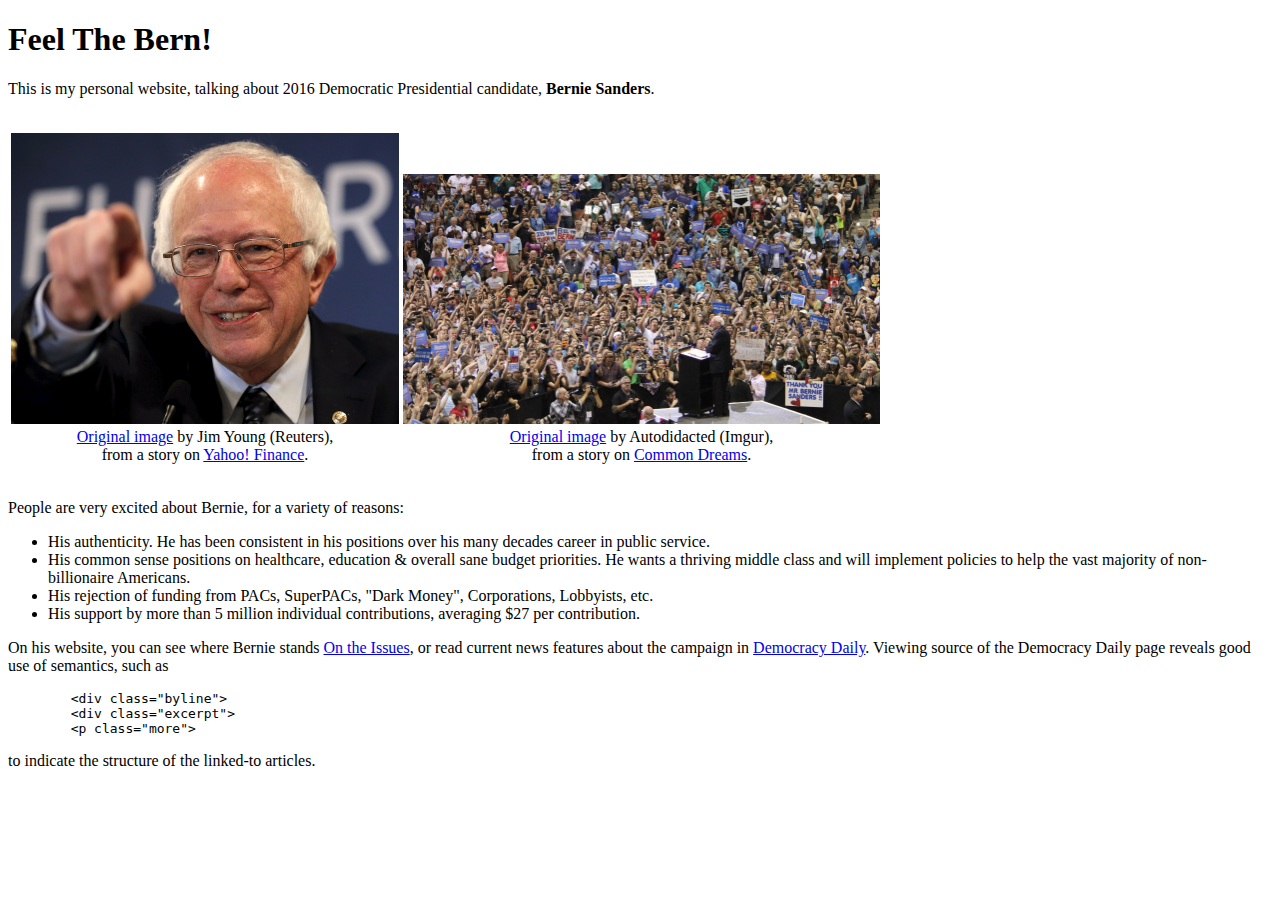
==== index.html @ 27aa710e "Add all changes & complete challenge" ====
<!DOCTYPE html>
<html>
<head>
	<title>Feel The Bern!</title>
</head>
<body>
	<h1>Feel The Bern!</h1>
	<article>
		<p>This is my personal website, talking about 2016 Democratic Presidential candidate, <b>Bernie Sanders</b>.</p>
		<table>
			<tr valign="bottom">
				<td align="center">
					<p><img src="images/bernie-michigan.png" alt="bernie michigan" width="388"><br>
		<a href="https://s3.yimg.com/bt/api/res/1.2/U_weF4bndp6pA1x91tT.Yw--/YXBwaWQ9eW5ld3NfbGVnbztxPTg1/http://globalfinance.zenfs.com/en_us/Finance/US_AFTP_SILICONALLEY_H_LIVE/Bernie_Sanders_pulled_off_a-95a023763fde1768e8def64c401b624a" target="_blank">Original image</a> by Jim Young (Reuters),<br>from a story on <a href="https://finance.yahoo.com/news/bernie-sanders-verge-pulling-off-042429735.html" target="_blank">Yahoo! Finance</a>.</p>
				</td>
						<td align="center">
					<p><img src="images/bernie-at-rally.jpg" alt="bernie rally" width="477"><br>
		<a href="http://i.imgur.com/oQSIABW.jpg" target="_blank">Original image</a> by Autodidacted (Imgur),<br>from a story on <a href="http://www.commondreams.org/news/2016/03/11/floridians-flock-rallies-donations-flood-sanders-campaign" target="_blank">Common Dreams</a>.</p>
				</td>
			</tr>
		</table>
		<p>People are very excited about Bernie, for a variety of reasons:</p>
		<ul>
			<li>His authenticity. He has been consistent in his positions over his many decades career in public service.</li>
			<li>His common sense positions on healthcare, education &amp; overall sane budget priorities. He wants a thriving middle class and will implement policies to help the vast majority of non-billionaire Americans.</li>
			<li>His rejection of funding from PACs, SuperPACs, "Dark Money", Corporations, Lobbyists, etc.</li>
			<li>His support by more than 5 million individual contributions, averaging $27 per contribution.</li>
		</ul>
	</article>
	<aside>
		<p>On his website, you can see where Bernie stands <a href="https://berniesanders.com/issues/" target="_blank">On the Issues</a>, or read current news features about the campaign in <a href="https://berniesanders.com/daily/" target="_blank">Democracy Daily</a>. Viewing source of the Democracy Daily page reveals good use of semantics, such as</p><pre>
	<code>&lt;div class="byline"&gt;</code>
	<code>&lt;div class="excerpt"&gt;</code>
	<code>&lt;p class="more"&gt;</code></pre>
		<p>to indicate the structure of the linked-to articles.</p>
	</aside>
</body>
</html>
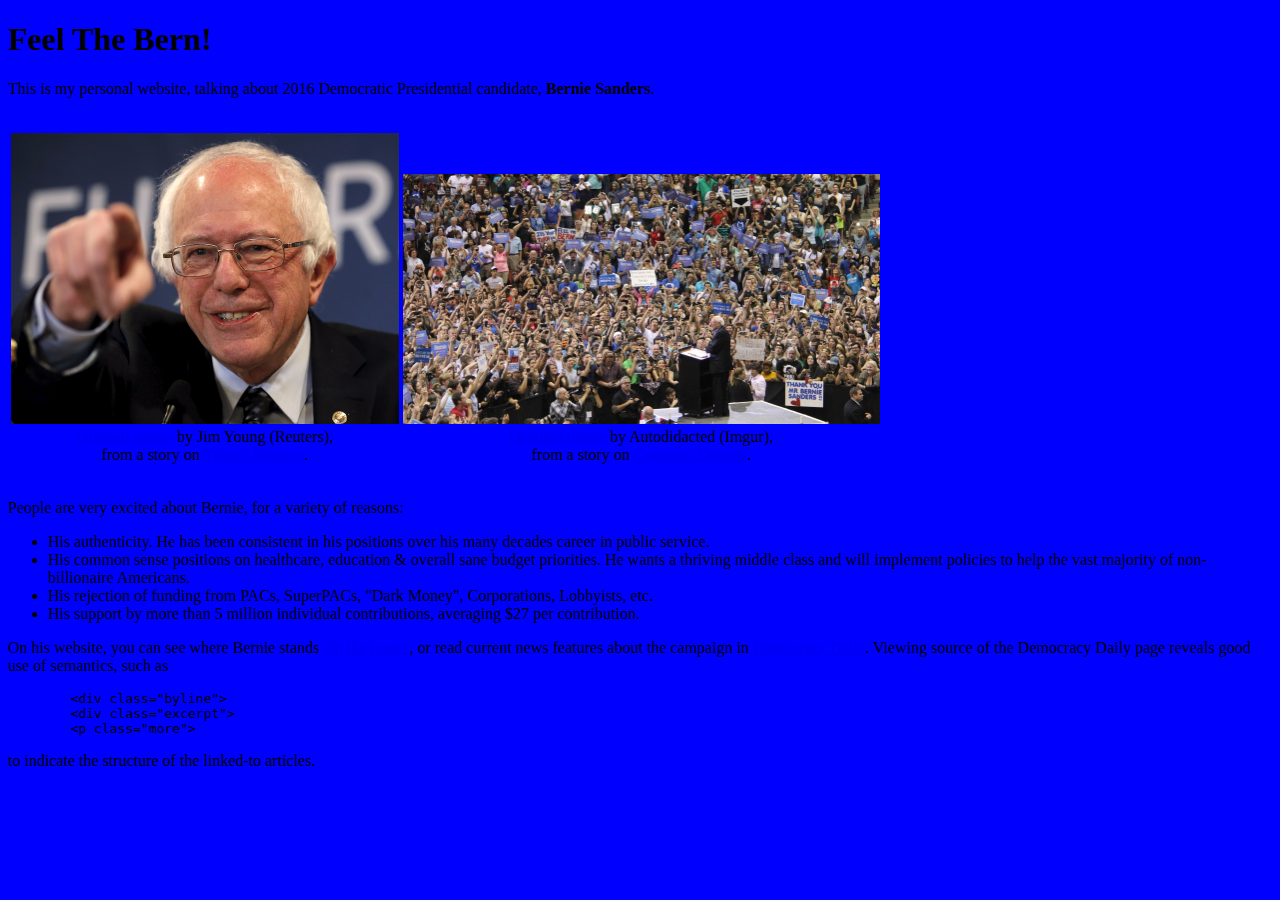
==== commit b435c18c: "Add stylesheet" ====
--- a/index.html
+++ b/index.html
@@ -2,6 +2,7 @@
 <html>
 <head>
 	<title>Feel The Bern!</title>
+	<link rel="stylesheet" type="text/css" href="styles.css">
 </head>
 <body>
 	<h1>Feel The Bern!</h1>
--- a/styles.css
+++ b/styles.css
@@ -0,0 +1,3 @@
+body {
+	background: blue;
+}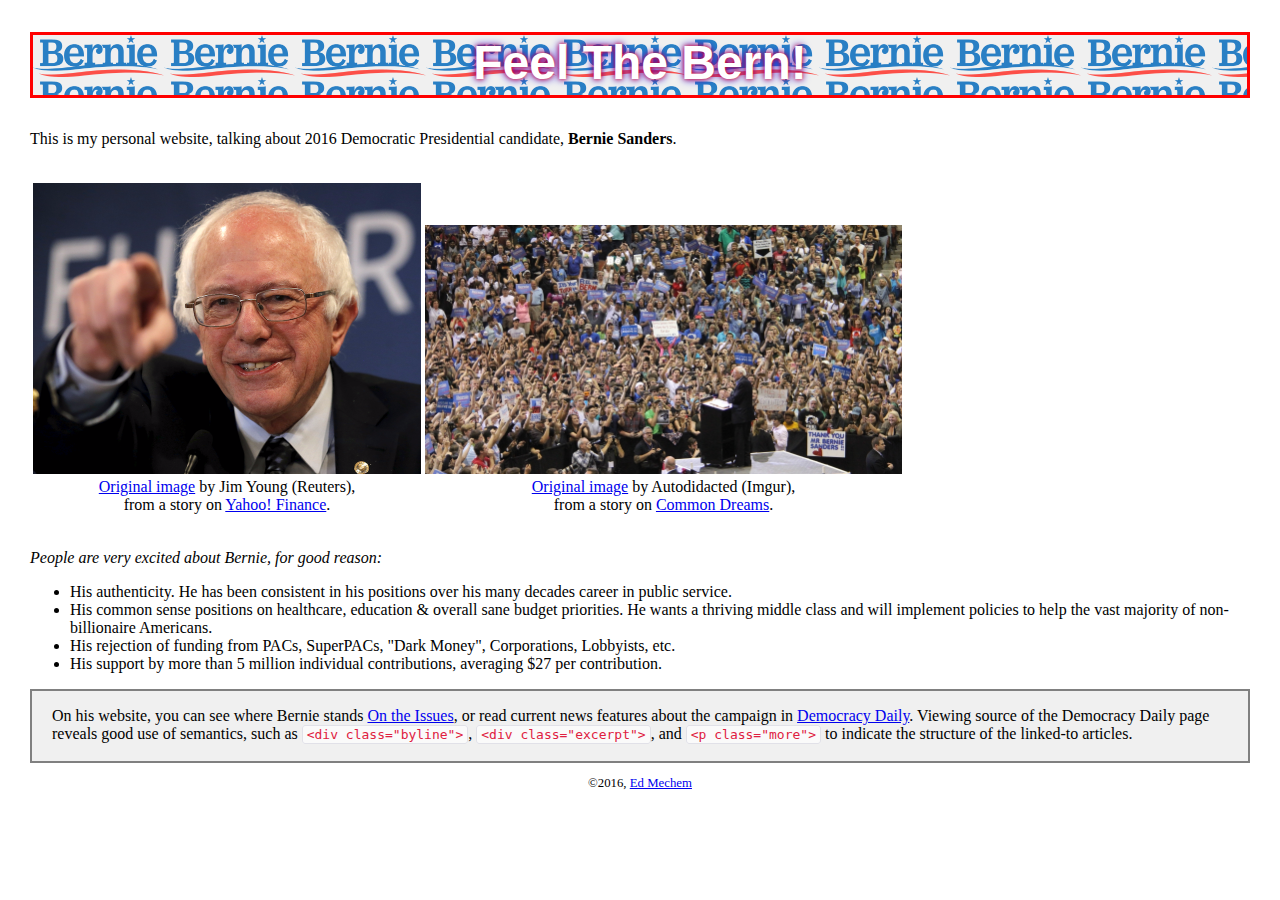
==== commit 3f8563ca: "Apply CSS to various elements" ====
--- a/index.html
+++ b/index.html
@@ -20,7 +20,7 @@
 				</td>
 			</tr>
 		</table>
-		<p>People are very excited about Bernie, for a variety of reasons:</p>
+		<p id="lead-in">People are very excited about Bernie, for good reason:</p>
 		<ul>
 			<li>His authenticity. He has been consistent in his positions over his many decades career in public service.</li>
 			<li>His common sense positions on healthcare, education &amp; overall sane budget priorities. He wants a thriving middle class and will implement policies to help the vast majority of non-billionaire Americans.</li>
@@ -29,11 +29,10 @@
 		</ul>
 	</article>
 	<aside>
-		<p>On his website, you can see where Bernie stands <a href="https://berniesanders.com/issues/" target="_blank">On the Issues</a>, or read current news features about the campaign in <a href="https://berniesanders.com/daily/" target="_blank">Democracy Daily</a>. Viewing source of the Democracy Daily page reveals good use of semantics, such as</p><pre>
-	<code>&lt;div class="byline"&gt;</code>
-	<code>&lt;div class="excerpt"&gt;</code>
-	<code>&lt;p class="more"&gt;</code></pre>
-		<p>to indicate the structure of the linked-to articles.</p>
+		<p>On his website, you can see where Bernie stands <a href="https://berniesanders.com/issues/" target="_blank">On the Issues</a>, or read current news features about the campaign in <a href="https://berniesanders.com/daily/" target="_blank">Democracy Daily</a>. Viewing source of the Democracy Daily page reveals good use of semantics, such as <code class="fancy">&lt;div class="byline"&gt;</code>, <code class="fancy">&lt;div class="excerpt"&gt;</code>, and <code class="fancy">&lt;p class="more"&gt;</code> to indicate the structure of the linked-to articles.</p>
 	</aside>
+	<footer>
+		<p>&copy;2016, <a href="mailto:ed@mechem.org">Ed Mechem</a></p>
+	</footer>
 </body>
 </html>--- a/styles.css
+++ b/styles.css
@@ -1,3 +1,72 @@
+/*
+{
+	outline: 1px solid red;
+}
+*/
+
 body {
-	background: blue;
-}+	margin-left: 30px;
+	margin-right: 30px;
+}
+
+h1 {
+	text-align: center;
+	font-size: 300%;
+	font-family: "Helvetica", Helvetica, sans-serif;
+	color: white;
+	text-shadow: 0 0 5px #FF0000, 0 0 8px #0000FF;
+	background-image: url("images/262px-Bernie_Sanders_2016_logo.svg.png");
+	background-size: 131px 42px;
+	background-color: #f0f0f0;
+	border: 3px solid red;
+	padding-left: 20px;
+	padding-right: 20px;
+	padding-top: 5x;
+	padding-bottom: 5px;
+}
+
+a.link {
+	color: blue;
+}
+
+/* Why isn't hover working? */
+a.hover {
+	color: green;
+}
+
+a.active {
+	color: red;
+}
+
+a.visited {
+	color: purple;
+}
+
+#lead-in {
+	font-style: italic;
+}
+
+
+aside {
+	background-color: #f0f0f0;
+	border: 2px solid gray;
+	padding-left: 20px;
+	padding-right: 20px;
+	padding-top: 2x;
+	padding-bottom: 2px;
+}
+
+code.fancy {
+	border: 1px solid #e1e1e8;
+	border-radius: 3px;
+	padding: 1px 4px;
+	background-color: #fafafa;
+	color: hsl(350, 75%, 50%);
+	white-space: nowrap;
+}
+
+footer {
+	text-align: center;
+	font-size: 80%;
+}
+
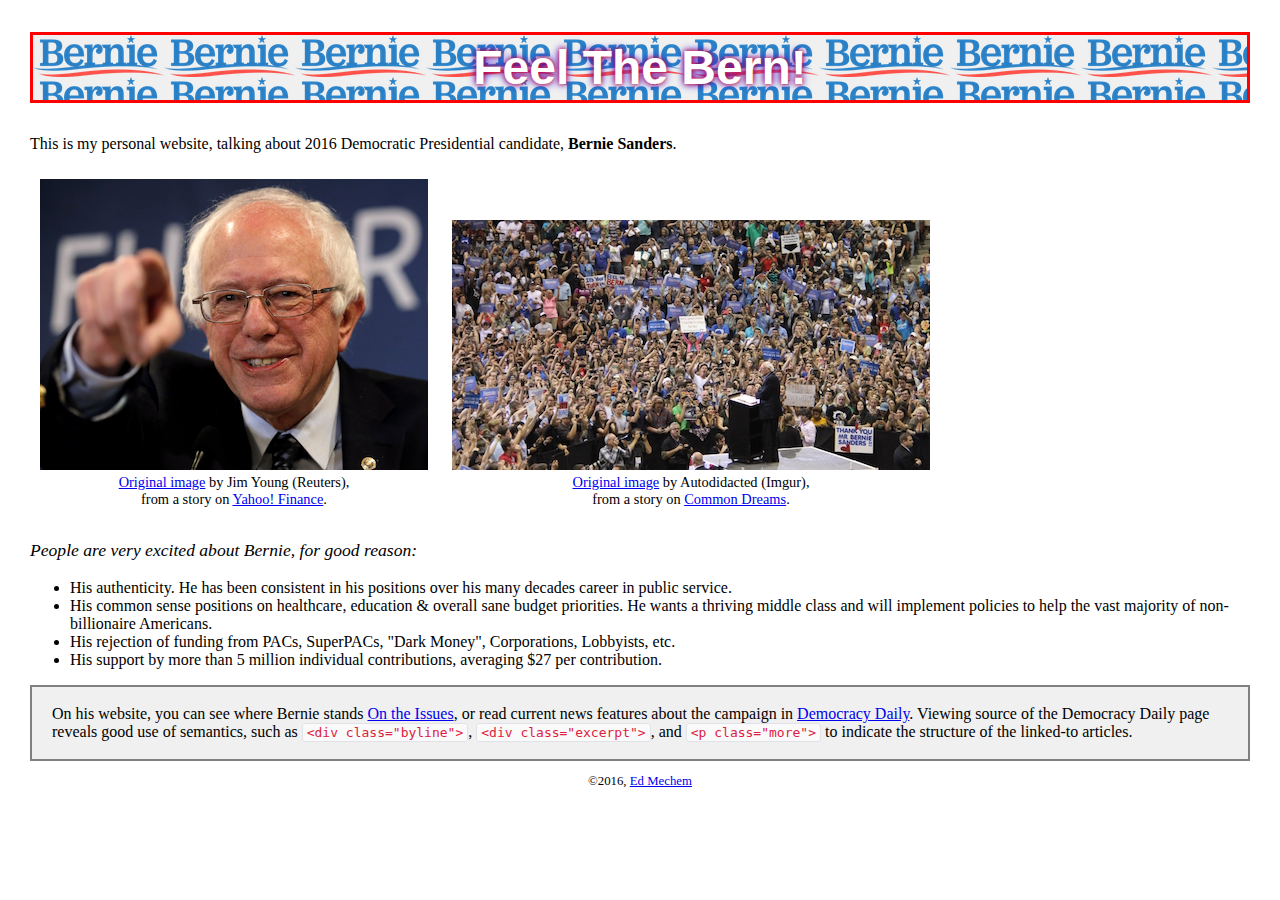
==== commit 63367d1c: "Make it responsive" ====
--- a/index.html
+++ b/index.html
@@ -8,18 +8,18 @@
 	<h1>Feel The Bern!</h1>
 	<article>
 		<p>This is my personal website, talking about 2016 Democratic Presidential candidate, <b>Bernie Sanders</b>.</p>
-		<table>
-			<tr valign="bottom">
-				<td align="center">
-					<p><img src="images/bernie-michigan.png" alt="bernie michigan" width="388"><br>
-		<a href="https://s3.yimg.com/bt/api/res/1.2/U_weF4bndp6pA1x91tT.Yw--/YXBwaWQ9eW5ld3NfbGVnbztxPTg1/http://globalfinance.zenfs.com/en_us/Finance/US_AFTP_SILICONALLEY_H_LIVE/Bernie_Sanders_pulled_off_a-95a023763fde1768e8def64c401b624a" target="_blank">Original image</a> by Jim Young (Reuters),<br>from a story on <a href="https://finance.yahoo.com/news/bernie-sanders-verge-pulling-off-042429735.html" target="_blank">Yahoo! Finance</a>.</p>
-				</td>
-						<td align="center">
-					<p><img src="images/bernie-at-rally.jpg" alt="bernie rally" width="477"><br>
-		<a href="http://i.imgur.com/oQSIABW.jpg" target="_blank">Original image</a> by Autodidacted (Imgur),<br>from a story on <a href="http://www.commondreams.org/news/2016/03/11/floridians-flock-rallies-donations-flood-sanders-campaign" target="_blank">Common Dreams</a>.</p>
-				</td>
-			</tr>
-		</table>
+
+		<div class="inline">
+		<img src="images/bernie-michigan.png" alt="bernie michigan"><br>
+		<p class="caption"><a href="https://s3.yimg.com/bt/api/res/1.2/U_weF4bndp6pA1x91tT.Yw--/YXBwaWQ9eW5ld3NfbGVnbztxPTg1/http://globalfinance.zenfs.com/en_us/Finance/US_AFTP_SILICONALLEY_H_LIVE/Bernie_Sanders_pulled_off_a-95a023763fde1768e8def64c401b624a" target="_blank">
+		Original image</a> by Jim Young (Reuters),<br>from a story on <a href="https://finance.yahoo.com/news/bernie-sanders-verge-pulling-off-042429735.html" target="_blank">Yahoo! Finance</a>.</p>
+		</div>
+
+		<div class="inline"><img src="images/bernie-at-rally.jpg" alt="bernie rally"><br>
+		<p class="caption"><a href="http://i.imgur.com/oQSIABW.jpg" target="_blank">
+		Original image</a> by Autodidacted (Imgur),<br>from a story on <a href="http://www.commondreams.org/news/2016/03/11/floridians-flock-rallies-donations-flood-sanders-campaign" target="_blank">Common Dreams</a>.</p>
+		</div>
+
 		<p id="lead-in">People are very excited about Bernie, for good reason:</p>
 		<ul>
 			<li>His authenticity. He has been consistent in his positions over his many decades career in public service.</li>
--- a/styles.css
+++ b/styles.css
@@ -1,32 +1,16 @@
-/*
-{
-	outline: 1px solid red;
-}
-*/
-
 body {
 	margin-left: 30px;
 	margin-right: 30px;
 }
 
-h1 {
-	text-align: center;
-	font-size: 300%;
-	font-family: "Helvetica", Helvetica, sans-serif;
-	color: white;
-	text-shadow: 0 0 5px #FF0000, 0 0 8px #0000FF;
-	background-image: url("images/262px-Bernie_Sanders_2016_logo.svg.png");
-	background-size: 131px 42px;
-	background-color: #f0f0f0;
-	border: 3px solid red;
-	padding-left: 20px;
-	padding-right: 20px;
-	padding-top: 5x;
-	padding-bottom: 5px;
-}
-
 a.link {
 	color: blue;
+}
+a.active {
+	color: red;
+}
+a.visited {
+	color: purple;
 }
 
 /* Why isn't hover working? */
@@ -34,25 +18,19 @@
 	color: green;
 }
 
-a.active {
-	color: red;
-}
 
-a.visited {
-	color: purple;
-}
 
 #lead-in {
 	font-style: italic;
+	font-size: 110%;
 }
-
 
 aside {
 	background-color: #f0f0f0;
 	border: 2px solid gray;
 	padding-left: 20px;
 	padding-right: 20px;
-	padding-top: 2x;
+	padding-top: 2px;
 	padding-bottom: 2px;
 }
 
@@ -70,3 +48,82 @@
 	font-size: 80%;
 }
 
+
+
+
+h1 {
+	text-align: center;
+	font-size: 300%;
+	font-family: "Helvetica", Helvetica, sans-serif;
+	color: white;
+	text-shadow: 0 0 5px #FF0000, 0 0 8px #0000FF;
+	background-image: url("images/logo.png");
+	background-size: 131px;
+	background-color: #f0f0f0;
+	border: 3px solid red;
+	padding-left: 20px;
+	padding-right: 20px;
+	padding-top: 5px;
+	padding-bottom: 5px;
+}
+
+div.inline {
+  	display: inline-block;
+	max-width: 600px;
+}
+
+img {
+	max-width: 600px;
+	padding-left: 10px;
+	padding-right: 10px;
+	padding-top: 10px;
+	padding-bottom: 0px;
+}
+
+p.caption {
+	margin-top: 0;
+	text-align: center;
+	font-size: 90%;
+}
+
+
+
+
+
+@media screen and (max-width: 600px) {
+  h1 {
+  	font-size: 200%;
+  	background-size: 87px;
+  }
+  div.inline {
+  	display: block;
+	max-width: 400px;
+  }
+
+  img {
+	max-width: 400px;
+	padding-left: 3px;
+	padding-right: 3px;
+	padding-top: 3px;
+	padding-bottom: 0px;
+  }
+}
+
+
+@media screen and (max-width: 480px) {
+  h1 {
+  	font-size: 160%;
+  	background-size: 65px;
+  }
+  div.inline {
+  	display: block;
+	max-width: 320px;
+  }
+  img {
+	max-width: 320px;
+	padding-left: 0px;
+	padding-right: 0px;
+	padding-top: 0px;
+	padding-bottom: 0px;
+  }
+}
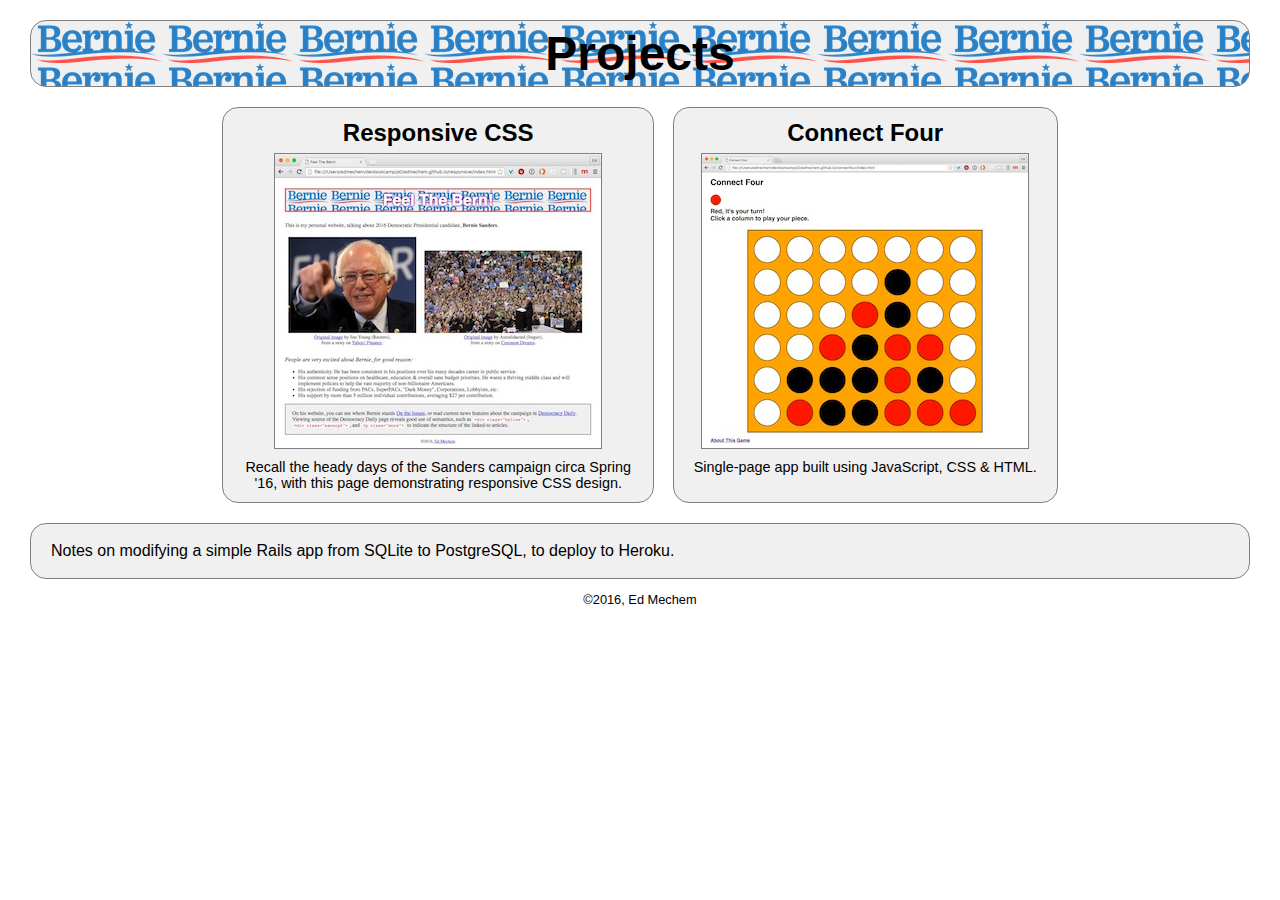
==== commit daa6200b: "Modularize site; add Connect Four & Rails Blog note" ====
--- a/index.html
+++ b/index.html
@@ -1,38 +1,41 @@
 <!DOCTYPE html>
 <html>
 <head>
-	<title>Feel The Bern!</title>
+	<title>Projects</title>
 	<link rel="stylesheet" type="text/css" href="styles.css">
 </head>
 <body>
-	<h1>Feel The Bern!</h1>
+	<h1><a href="./index.html">Projects</a></h1>
 	<article>
-		<p>This is my personal website, talking about 2016 Democratic Presidential candidate, <b>Bernie Sanders</b>.</p>
 
 		<div class="inline">
-		<img src="images/bernie-michigan.png" alt="bernie michigan"><br>
-		<p class="caption"><a href="https://s3.yimg.com/bt/api/res/1.2/U_weF4bndp6pA1x91tT.Yw--/YXBwaWQ9eW5ld3NfbGVnbztxPTg1/http://globalfinance.zenfs.com/en_us/Finance/US_AFTP_SILICONALLEY_H_LIVE/Bernie_Sanders_pulled_off_a-95a023763fde1768e8def64c401b624a" target="_blank">
-		Original image</a> by Jim Young (Reuters),<br>from a story on <a href="https://finance.yahoo.com/news/bernie-sanders-verge-pulling-off-042429735.html" target="_blank">Yahoo! Finance</a>.</p>
+			<h2>
+				<a href="responsive/index.html" target="_blank">Responsive CSS</a>
+			</h2>
+			<a href="responsive/index.html" target="_blank">
+				<img class="debug" src="images/responsive.jpg" alt="responsive design">
+			</a>
+			<p class="caption debug">Recall the heady days of the Sanders campaign circa Spring '16, with this page demonstrating responsive CSS design.</p>
 		</div>
 
-		<div class="inline"><img src="images/bernie-at-rally.jpg" alt="bernie rally"><br>
-		<p class="caption"><a href="http://i.imgur.com/oQSIABW.jpg" target="_blank">
-		Original image</a> by Autodidacted (Imgur),<br>from a story on <a href="http://www.commondreams.org/news/2016/03/11/floridians-flock-rallies-donations-flood-sanders-campaign" target="_blank">Common Dreams</a>.</p>
+		<div class="inline">
+			<h2>
+				<a href="connectfour/index.html" target="_blank">Connect Four</a>
+			</h2>
+			<a href="connectfour/index.html" target="_blank">
+				<img class="debug" src="images/connectfour.jpg" alt="connect four">
+			</a>
+			<p class="caption debug">Single-page app built using JavaScript, CSS &amp; HTML.<br>&nbsp;</p>
 		</div>
 
-		<p id="lead-in">People are very excited about Bernie, for good reason:</p>
-		<ul>
-			<li>His authenticity. He has been consistent in his positions over his many decades career in public service.</li>
-			<li>His common sense positions on healthcare, education &amp; overall sane budget priorities. He wants a thriving middle class and will implement policies to help the vast majority of non-billionaire Americans.</li>
-			<li>His rejection of funding from PACs, SuperPACs, "Dark Money", Corporations, Lobbyists, etc.</li>
-			<li>His support by more than 5 million individual contributions, averaging $27 per contribution.</li>
-		</ul>
+
+
 	</article>
 	<aside>
-		<p>On his website, you can see where Bernie stands <a href="https://berniesanders.com/issues/" target="_blank">On the Issues</a>, or read current news features about the campaign in <a href="https://berniesanders.com/daily/" target="_blank">Democracy Daily</a>. Viewing source of the Democracy Daily page reveals good use of semantics, such as <code class="fancy">&lt;div class="byline"&gt;</code>, <code class="fancy">&lt;div class="excerpt"&gt;</code>, and <code class="fancy">&lt;p class="more"&gt;</code> to indicate the structure of the linked-to articles.</p>
+		<p><a href="Modifying_Rails_Blog_to_run_on_Heroku.rmd" target="_blank">Notes</a> on modifying a simple Rails app from SQLite to PostgreSQL, to deploy to Heroku.</p>
 	</aside>
 	<footer>
 		<p>&copy;2016, <a href="mailto:ed@mechem.org">Ed Mechem</a></p>
 	</footer>
 </body>
-</html>+</html>
--- a/styles.css
+++ b/styles.css
@@ -1,129 +1,157 @@
 body {
-	margin-left: 30px;
-	margin-right: 30px;
+  font-family: "Helvetica", Helvetica, sans-serif;
+  margin-left: 30px;
+  margin-right: 30px;
+  text-align: center;
 }
 
-a.link {
-	color: blue;
-}
-a.active {
-	color: red;
-}
-a.visited {
-	color: purple;
+.debug {
+  /*outline: 1px solid red;*/
 }
 
-/* Why isn't hover working? */
-a.hover {
-	color: green;
+* {
+  /*outline: 1px solid red;*/
 }
 
 
+a {
+  text-decoration: none;
+  color: black;
+}
 
-#lead-in {
-	font-style: italic;
-	font-size: 110%;
+a:hover {
+    -webkit-animation-name: shiny;
+    -webkit-animation-duration: 1s;
+    -webkit-animation-iteration-count: infinite;
+    -webkit-animation-direction: alternate;
+    -webkit-animation-timing-function: ease-in-out;
+}
+
+@-webkit-keyframes shiny {
+    from { }
+    to {
+        text-shadow: 0 0 20px #000;
+    }
+}
+
+h1 {
+  text-align: center;
+  font-size: 300%;
+  color: black;
+  /*text-shadow: 0 0 5px #FF0000, 0 0 8px #0000FF;*/
+  background-image: url("images/logo.png");
+  background-size: 131px;
+  background-color: #f0f0f0;
+  border: 1px solid gray;
+  border-radius: 16px;
+  padding-left: 20px;
+  padding-right: 20px;
+  padding-top: 5px;
+  padding-bottom: 5px;
+  margin-top: 20px;
+  margin-bottom: 5px;
+}
+
+div.inline {
+  display: inline-block;
+  max-width: 400px;
+  background-color: #f0f0f0;
+  border: 1px solid gray;
+  border-radius: 16px;
+  padding-left: 20px;
+  padding-right: 20px;
+  padding-top: 5px;
+  padding-bottom: 5px;
+  margin-top: 15px;
+  margin-bottom: 5px;
+  margin-left: 7px;
+  margin-right: 7px;
+  text-align: center;
+}
+
+h2 {
+  margin-top: 6px;
+  margin-bottom: 6px;
+}
+
+img {
+  max-width: 600px;
+  border: 1px solid gray;
+}
+
+p.caption {
+  margin-top: 6px;
+  margin-bottom: 6px;
+  text-align: center;
+  font-size: 90%;
+  max-width: 390px;
 }
 
 aside {
-	background-color: #f0f0f0;
-	border: 2px solid gray;
-	padding-left: 20px;
-	padding-right: 20px;
-	padding-top: 2px;
-	padding-bottom: 2px;
-}
-
-code.fancy {
-	border: 1px solid #e1e1e8;
-	border-radius: 3px;
-	padding: 1px 4px;
-	background-color: #fafafa;
-	color: hsl(350, 75%, 50%);
-	white-space: nowrap;
+  background-color: #f0f0f0;
+  border: 1px solid gray;
+  border-radius: 16px;
+  padding-left: 20px;
+  padding-right: 20px;
+  padding-top: 2px;
+  padding-bottom: 2px;
+  text-align: left;
+  margin-top: 15px;
 }
 
 footer {
-	text-align: center;
-	font-size: 80%;
+  text-align: center;
+  font-size: 80%;
 }
-
-
-
-
-h1 {
-	text-align: center;
-	font-size: 300%;
-	font-family: "Helvetica", Helvetica, sans-serif;
-	color: white;
-	text-shadow: 0 0 5px #FF0000, 0 0 8px #0000FF;
-	background-image: url("images/logo.png");
-	background-size: 131px;
-	background-color: #f0f0f0;
-	border: 3px solid red;
-	padding-left: 20px;
-	padding-right: 20px;
-	padding-top: 5px;
-	padding-bottom: 5px;
-}
-
-div.inline {
-  	display: inline-block;
-	max-width: 600px;
-}
-
-img {
-	max-width: 600px;
-	padding-left: 10px;
-	padding-right: 10px;
-	padding-top: 10px;
-	padding-bottom: 0px;
-}
-
-p.caption {
-	margin-top: 0;
-	text-align: center;
-	font-size: 90%;
-}
-
-
-
-
 
 @media screen and (max-width: 600px) {
   h1 {
-  	font-size: 200%;
-  	background-size: 87px;
+    font-size: 200%;
+    background-size: 87px;
   }
+
   div.inline {
-  	display: block;
-	max-width: 400px;
+    /*display: block;*/
+    max-width: 400px;
   }
 
   img {
-	max-width: 400px;
-	padding-left: 3px;
-	padding-right: 3px;
-	padding-top: 3px;
-	padding-bottom: 0px;
+    max-width: 400px;
+    /*padding-left: 3px;
+    padding-right: 3px;
+    padding-top: 3px;
+    padding-bottom: 0px;*/
+  }
+
+  p.caption {
+    text-align: center;
+    font-size: 90%;
+    max-width: 390px;
   }
 }
 
-
 @media screen and (max-width: 480px) {
   h1 {
-  	font-size: 160%;
-  	background-size: 65px;
+    font-size: 160%;
+    background-size: 65px;
   }
+
   div.inline {
-  	display: block;
-	max-width: 320px;
+    /*display: block;*/
+    max-width: 320px;
   }
+
   img {
-	max-width: 320px;
-	padding-left: 0px;
-	padding-right: 0px;
-	padding-top: 0px;
-	padding-bottom: 0px;
+    max-width: 300px;
+   /* padding-left: 0px;
+    padding-right: 0px;
+    padding-top: 0px;
+    padding-bottom: 0px;*/
+  }
+
+  p.caption {
+    text-align: center;
+    font-size: 90%;
+    max-width: 300px;
   }
 }
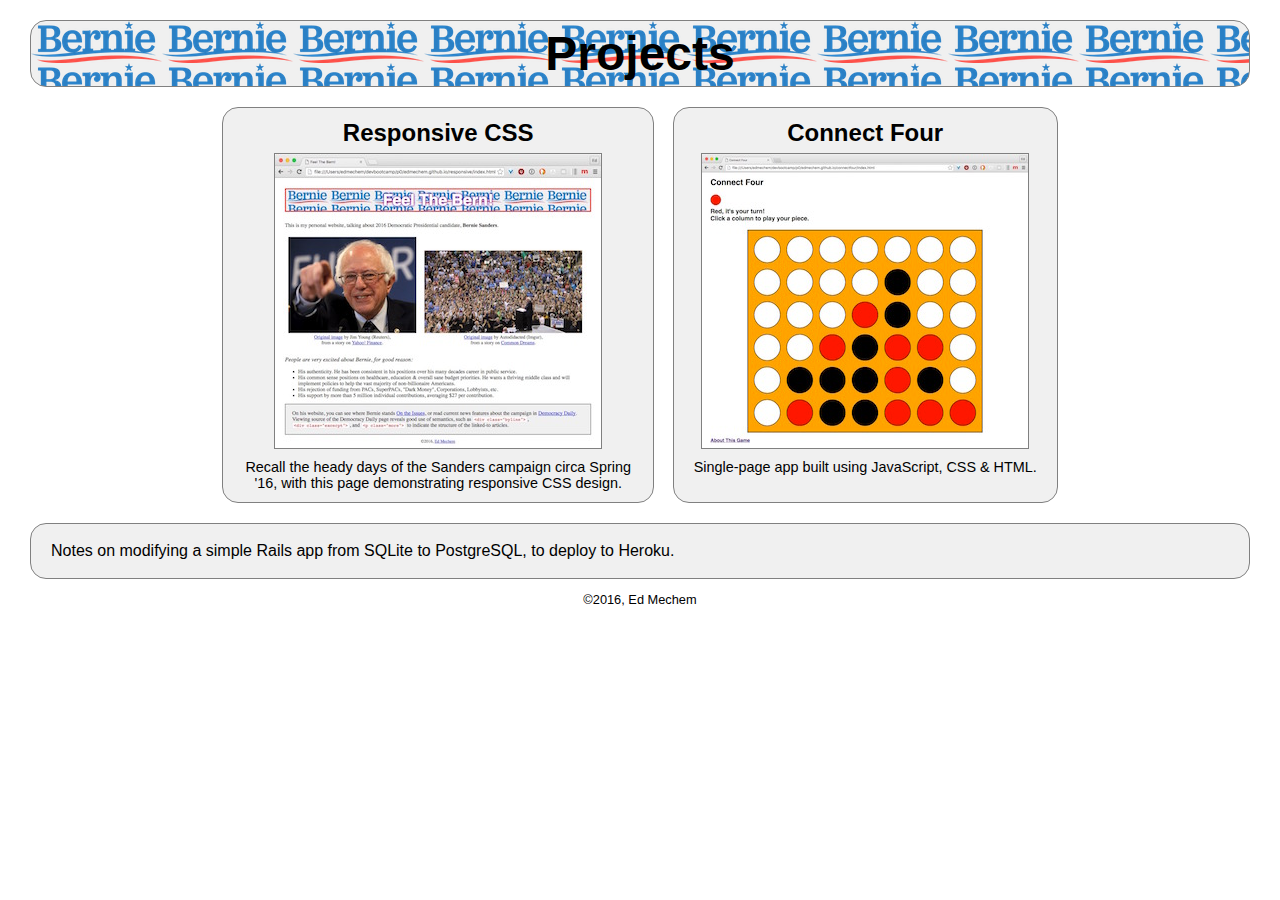
==== commit ed8415a7: "Add Notes on Rails blog" ====
--- a/index.html
+++ b/index.html
@@ -32,7 +32,7 @@
 
 	</article>
 	<aside>
-		<p><a href="Modifying_Rails_Blog_to_run_on_Heroku.rmd" target="_blank">Notes</a> on modifying a simple Rails app from SQLite to PostgreSQL, to deploy to Heroku.</p>
+		<p><a href="Modifying_Rails_Blog_to_run_on_Heroku.md" target="_blank">Notes on modifying a simple Rails app from SQLite to PostgreSQL, to deploy to Heroku.</a></p>
 	</aside>
 	<footer>
 		<p>&copy;2016, <a href="mailto:ed@mechem.org">Ed Mechem</a></p>
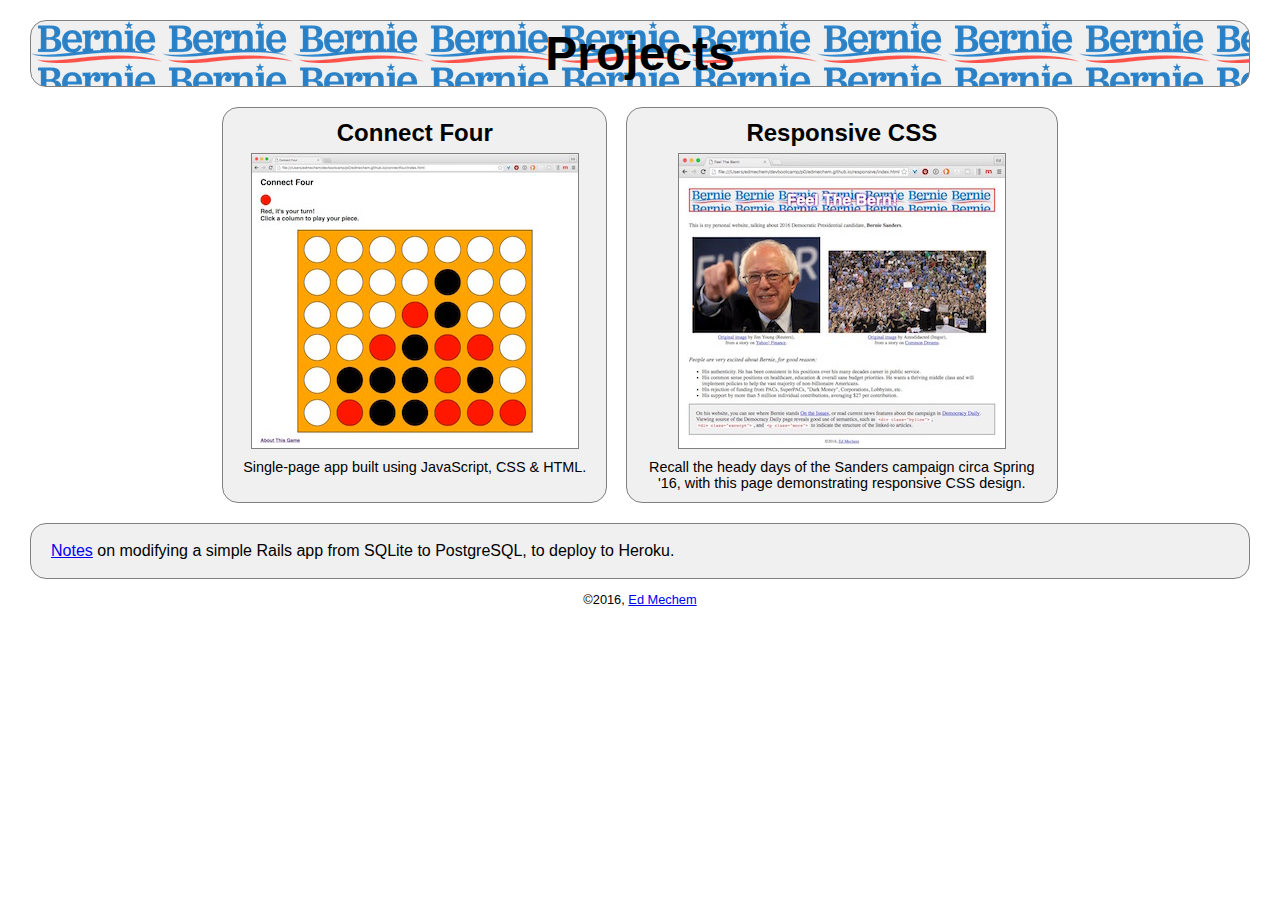
==== commit 425d2e03: "Styling" ====
--- a/index.html
+++ b/index.html
@@ -5,12 +5,22 @@
 	<link rel="stylesheet" type="text/css" href="styles.css">
 </head>
 <body>
-	<h1><a href="./index.html">Projects</a></h1>
+	<h1><a class="glowy" href="./index.html">Projects</a></h1>
 	<article>
 
 		<div class="inline">
 			<h2>
-				<a href="responsive/index.html" target="_blank">Responsive CSS</a>
+				<a class="glowy" href="connectfour/index.html" target="_blank">Connect Four</a>
+			</h2>
+			<a href="connectfour/index.html" target="_blank">
+				<img class="debug" src="images/connectfour.jpg" alt="connect four">
+			</a>
+			<p class="caption debug">Single-page app built using JavaScript, CSS &amp; HTML.<br>&nbsp;</p>
+		</div>
+
+		<div class="inline">
+			<h2>
+				<a class="glowy" href="responsive/index.html" target="_blank">Responsive CSS</a>
 			</h2>
 			<a href="responsive/index.html" target="_blank">
 				<img class="debug" src="images/responsive.jpg" alt="responsive design">
@@ -18,21 +28,11 @@
 			<p class="caption debug">Recall the heady days of the Sanders campaign circa Spring '16, with this page demonstrating responsive CSS design.</p>
 		</div>
 
-		<div class="inline">
-			<h2>
-				<a href="connectfour/index.html" target="_blank">Connect Four</a>
-			</h2>
-			<a href="connectfour/index.html" target="_blank">
-				<img class="debug" src="images/connectfour.jpg" alt="connect four">
-			</a>
-			<p class="caption debug">Single-page app built using JavaScript, CSS &amp; HTML.<br>&nbsp;</p>
-		</div>
-
 
 
 	</article>
 	<aside>
-		<p><a href="Modifying_Rails_Blog_to_run_on_Heroku.md" target="_blank">Notes on modifying a simple Rails app from SQLite to PostgreSQL, to deploy to Heroku.</a></p>
+		<p><a href="https://github.com/edmechem/edmechem.github.io/blob/master/Modifying_Rails_Blog_to_run_on_Heroku.md#readme" target="_blank">Notes</a> on modifying a simple Rails app from SQLite to PostgreSQL, to deploy to Heroku.</p>
 	</aside>
 	<footer>
 		<p>&copy;2016, <a href="mailto:ed@mechem.org">Ed Mechem</a></p>
--- a/styles.css
+++ b/styles.css
@@ -1,3 +1,11 @@
+* {
+  /*outline: 1px solid red;*/
+}
+
+.debug {
+  /*outline: 1px solid red;*/
+}
+
 body {
   font-family: "Helvetica", Helvetica, sans-serif;
   margin-left: 30px;
@@ -5,29 +13,20 @@
   text-align: center;
 }
 
-.debug {
-  /*outline: 1px solid red;*/
-}
-
-* {
-  /*outline: 1px solid red;*/
-}
-
-
-a {
+a.glowy {
   text-decoration: none;
   color: black;
 }
 
-a:hover {
-    -webkit-animation-name: shiny;
+a.glowy:hover {
+    -webkit-animation-name: glowy;
     -webkit-animation-duration: 1s;
     -webkit-animation-iteration-count: infinite;
     -webkit-animation-direction: alternate;
     -webkit-animation-timing-function: ease-in-out;
 }
 
-@-webkit-keyframes shiny {
+@-webkit-keyframes glowy {
     from { }
     to {
         text-shadow: 0 0 20px #000;
